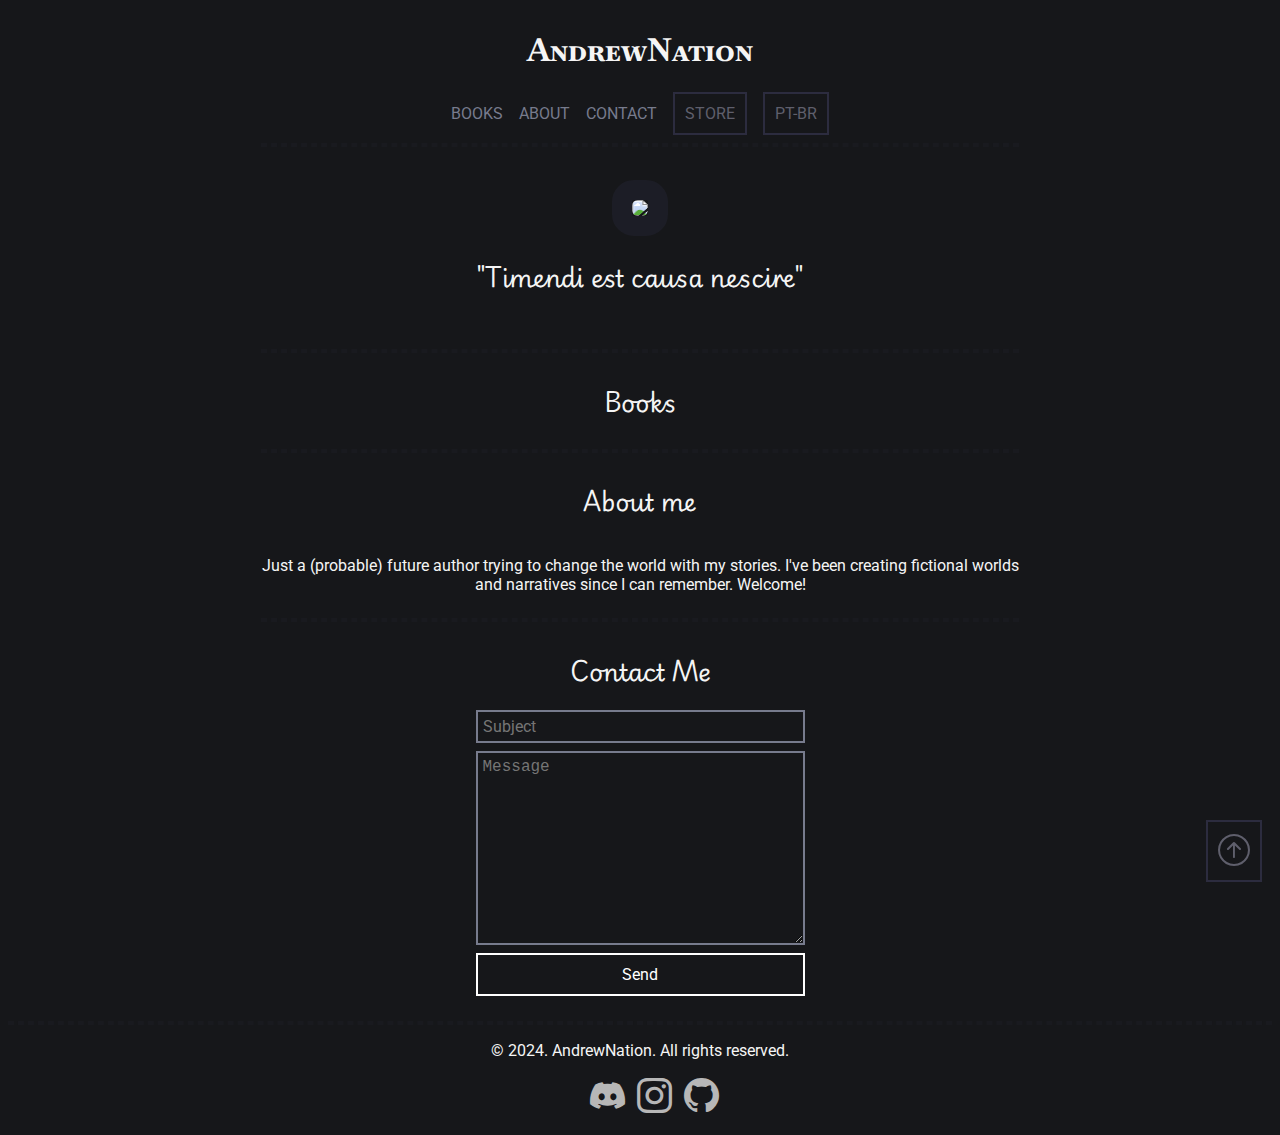
==== en/index.html @ 5a346bfe "Finalizando website e adicionando versão em ingles" ====
<!DOCTYPE html>
<html lang="pt">

<head>
    <meta charset="UTF-8">
    <meta name="description" content="http://127.0.0.1:3000/index.html#top">
    <meta name="viewport" content="width=device-width, initial-scale=1.0">
    <title>AndrewNation - Official website for my books and stories</title>
    <link rel="stylesheet" href="../styles/styles.css">
</head>

<body>
    <header id="top">
        <h1 class="uppercase">AndrewNation</h2>
            <nav>
                <a href="#books">BOOKS</a>
                <a href="#aboutme">ABOUT</a>
                <a href="#contact">CONTACT</a>
                <a href="https://www.amazon.com.br/stores/Andrew-Nation/author/B0D8L8DXF8" class="button">STORE</a>
                <a href="../index.html" class="button">PT-BR</a>
            </nav>
    </header>

    <main>
        <hr>
        <section id="website-header">
            <div class="author-header">
                <div class="author-picture-border">
                    <img class="author-picture"
                        src="https://m.media-amazon.com/images/S/amzn-author-media-prod/9lmglkm82ckus7stfe6c05viuf._SY450_CR0%2C0%2C450%2C450_.jpg"></img>
                </div>
                <h2 class="handwritten">"Timendi est causa nescire"</h2>
            </div>
        </section>
        <hr />
        <section id="books">
            <h2 class="handwritten">Books</h1>
        </section>
        <hr>
        <section id="aboutme">
            <h2 class="handwritten">About me</h2>
            <p class="text-center">Just a (probable) future author trying to change the world with my stories. I've
                been creating fictional worlds and narratives since I can remember. Welcome! </p>
        </section>
        <hr>
        <section id="contact" style="margin-bottom: 25px">
            <h2 class="handwritten">Contact Me</h2>
            <form action="">
                <input type="text" placeholder="Subject" id="subject">
                <textarea name="" id="message" cols="30" rows="10" placeholder="Message"></textarea>
                <input type="button" value="Send" id="send-button">
            </form>
        </section>
    </main>

    <hr>

    <footer>
        <p class="text-center">© 2024. AndrewNation. All rights reserved.</p>
        <div class="links-area-footer">
            <a href="https://discord.com/users/andrewnation" class="icon-link"><i class="bi bi-discord"></i></a>
            <a href="https://www.instagram.com/andrewnation24h1/" class="icon-link"><i class="bi bi-instagram"></i></a>
            <a href="https://github.com/Redwars22" class="icon-link"><i class="bi bi-github"></i></a>
        </div>
    </footer>

    <div>
        <a href="#top" class="button top-button"><i class="bi bi-arrow-up-circle"></i></a>
    </div>

    <script src="js/form.js"></script>
</body>

</html>
---- styles/styles.css ----
@import url('https://fonts.googleapis.com/css2?family=Baskervville+SC&family=Playwrite+GB+S:ital,wght@0,100..400;1,100..400&display=swap');
@import url('https://fonts.googleapis.com/css2?family=Roboto:ital,wght@0,100;0,300;0,400;0,500;0,700;0,900;1,100;1,300;1,400;1,500;1,700;1,900&display=swap');
@import url("https://cdn.jsdelivr.net/npm/bootstrap-icons@1.11.3/font/bootstrap-icons.min.css");

body {
    background-color: rgb(22, 23, 26);
    color: whitesmoke;
}

.handwritten {
    font-family: "Playwrite GB S", cursive;
    font-optical-sizing: auto;
    font-weight: 400;
    font-style: normal;
  }
  

.uppercase {
    font-family: "Baskervville SC", serif;
    font-weight: 900;
    font-style: normal;
  }

header, section, .author-header {
    display: flex;
    align-items: center;
    justify-content: center;
    flex-direction: column;
}

.author-header {
    margin: 25px 0px 25px 0px;
}

.button, form > input[type=button] {
    border: 2px solid rgb(44, 44, 63);
    padding: 10px;
    color: rgb(95, 95, 108) !important;
    text-decoration: none;
    transition: 500ms color;
}

.button:hover, form > input[type=button] {
    color: white !important;
    border: 2px solid white;
}

article {
    display: flex;
    gap: 12px;
    align-items: center;
    margin: 25px;
}

@media screen and (max-width: 800px) {
    article {
        flex-direction: column;
        align-items: center;
        gap: 12px;
    }
}

@media screen and (min-width: 900px) {
    main {
        margin-left: 20%;
        margin-right: 20%;
    }
}

.book-cover {
    box-shadow: 3px 3px 3px rgba(29, 30, 39, 0.429);
    border-radius: 12px;
    max-width: 250px;
}

hr {
    border: 2px dashed rgba(29, 30, 39, 0.429);
}

.author-picture {
    border-radius: 36%;
    max-width: 250px;
}

.author-picture-border {
    border: 20px solid rgba(29, 30, 39, 0.887);
    border-radius: 39%;
    display: flex;
    align-items: center;
    justify-content: center;
    transition: 500ms border;
}

.author-picture-border:hover {
    border: 20px solid darkslategray;
}

nav {
    display: flex;
    gap: 16px;
    align-items: center;
}

nav > a {
    text-decoration: none;
    color: rgb(119, 123, 141);
    transition: 500ms color;
}

nav > a:hover {
    color: whitesmoke;
}

p, strong, em, a, input {
    font-family: "Roboto", sans-serif;
}

.text-center {
    text-align: center;
}

.links-area-footer {
    display: flex;
    gap: 12px;
    align-items: center;
    margin-left: auto;
    margin-right: auto;
    justify-content: space-around;
    max-width: 100px;
}

.icon-link {
    color: rgb(183, 183, 183);
    font-size: 35px;
    transition: color 500ms;
}

.icon-link:hover {
    color: whitesmoke;
}

form {
    display: flex;
    flex-direction: column;
    gap: 8px;
}

input, textarea {
    border: 2px solid rgb(119, 123, 141);
    padding: 5px;
    font-size: 1rem;
    background-color: rgba(0, 0, 0, 0);
    color: whitesmoke;
}

.top-button {
    font-size: 32px;
    position: fixed;
    bottom: 0;
    right: 0;
    margin-right: 18px;
    margin-bottom: 18px;
}
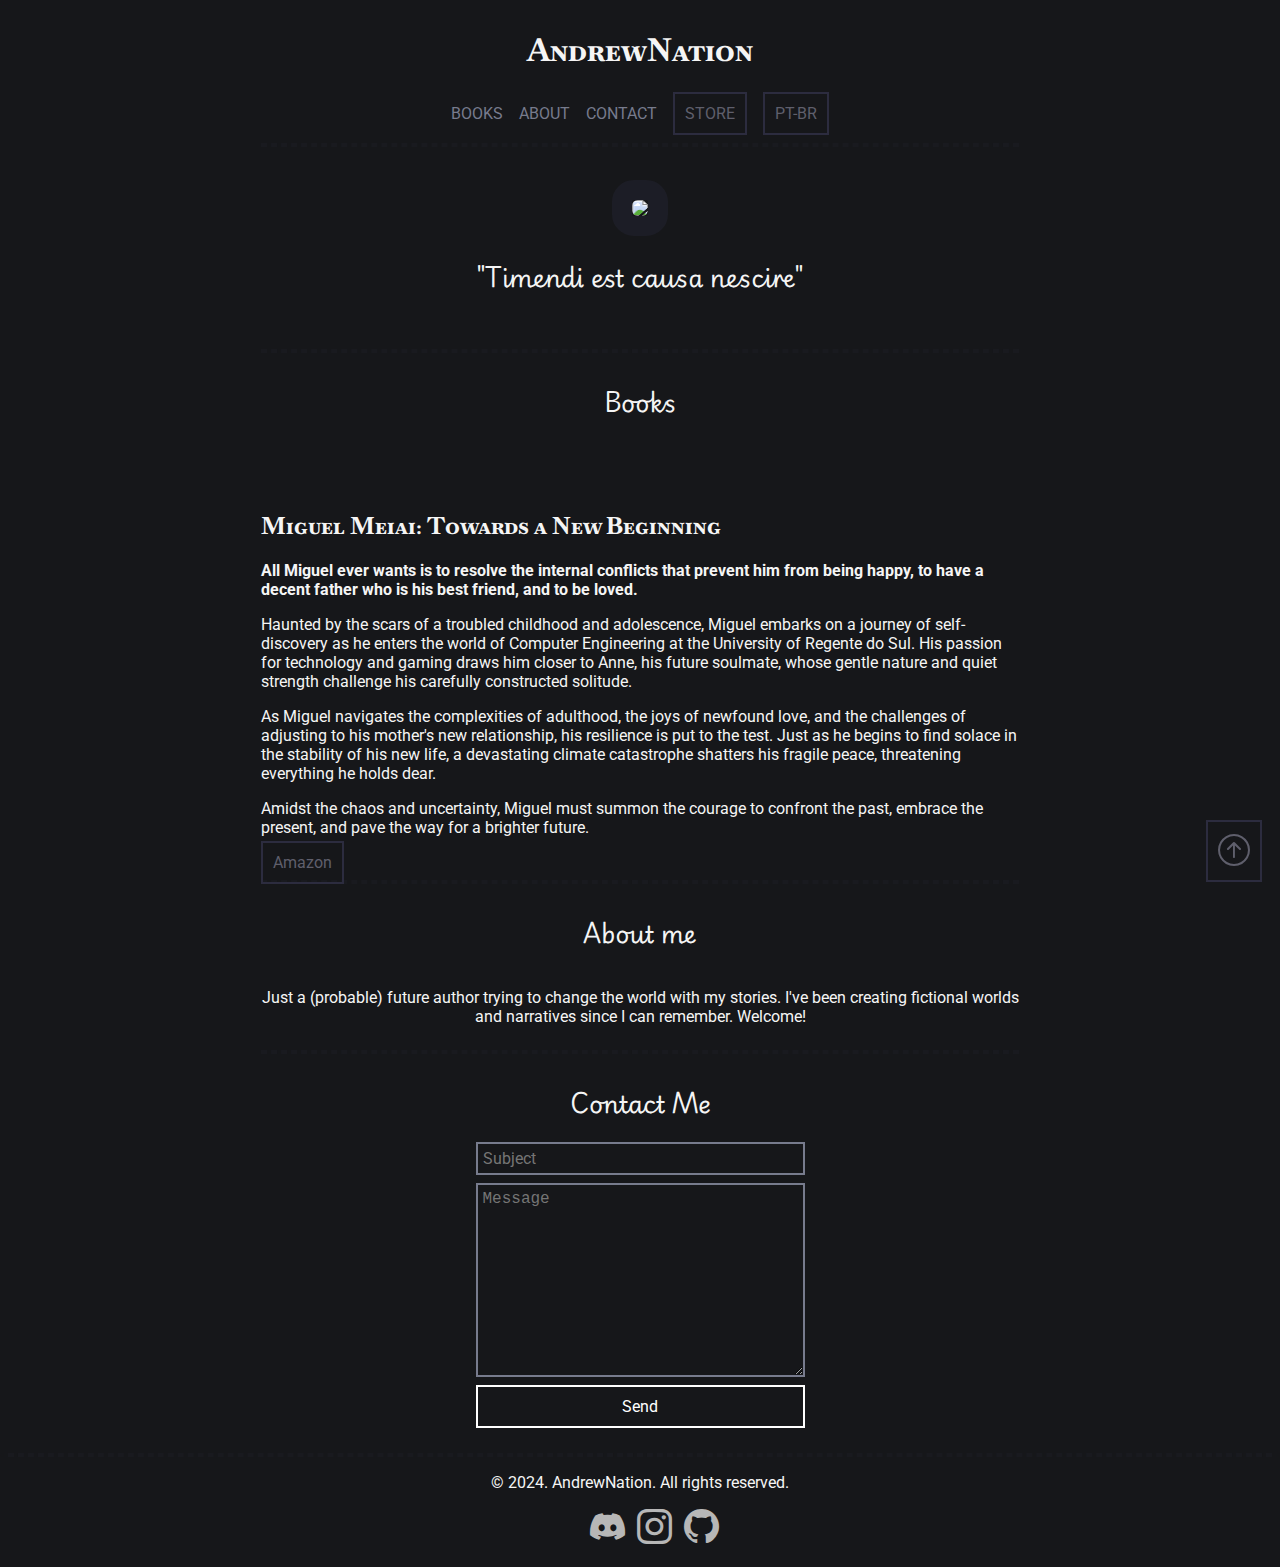
==== commit 1d0c31d2: "update my author website" ====
--- a/en/index.html
+++ b/en/index.html
@@ -1,5 +1,5 @@
 <!DOCTYPE html>
-<html lang="pt">
+<html lang="en">
 
 <head>
     <meta charset="UTF-8">
@@ -7,6 +7,7 @@
     <meta name="viewport" content="width=device-width, initial-scale=1.0">
     <title>AndrewNation - Official website for my books and stories</title>
     <link rel="stylesheet" href="../styles/styles.css">
+    <link rel="shortcut icon" href="../favicon.ico" type="image/x-icon">
 </head>
 
 <body>
@@ -16,7 +17,7 @@
                 <a href="#books">BOOKS</a>
                 <a href="#aboutme">ABOUT</a>
                 <a href="#contact">CONTACT</a>
-                <a href="https://www.amazon.com.br/stores/Andrew-Nation/author/B0D8L8DXF8" class="button">STORE</a>
+                <a href="https://www.amazon.com/stores/Andrew-Nation/author/B0D8L8DXF8" class="button">STORE</a>
                 <a href="../index.html" class="button">PT-BR</a>
             </nav>
     </header>
@@ -35,6 +36,29 @@
         <hr />
         <section id="books">
             <h2 class="handwritten">Books</h1>
+                <article></article>
+                <img class="book-cover" src="https://m.media-amazon.com/images/I/71kr+TnuVoL._SY425_.jpg" alt=""
+                    srcset="">
+                <div>
+                    <h2 class="uppercase">Miguel Meiai: Towards a New Beginning</h2>
+                    <strong>All Miguel ever wants is to resolve the internal conflicts that prevent him from being
+                        happy, to have a decent father who is his best friend, and to be loved.</strong>
+                    <p>Haunted by the scars of a troubled childhood and adolescence, Miguel embarks on a journey of
+                        self-discovery as he enters the world of Computer Engineering at the University of Regente do
+                        Sul. His passion for technology and gaming draws him closer to Anne, his future soulmate, whose
+                        gentle nature and quiet strength challenge his carefully constructed solitude.
+                    </p>
+                    <p>As Miguel navigates the complexities of adulthood, the joys of newfound love, and the challenges
+                        of adjusting to his mother's new relationship, his resilience is put to the test. Just as he
+                        begins to find solace in the stability of his new life, a devastating climate catastrophe
+                        shatters his fragile peace, threatening everything he holds dear.</p>
+                    <p>Amidst the chaos and uncertainty, Miguel must summon the courage to confront the past, embrace
+                        the present, and pave the way for a brighter future.</p>
+                    <div>
+                        <a class="button" href="https://www.amazon.com/dp/B0D8XMX3W1">Amazon</a>
+                    </div>
+                </div>
+                </article>
         </section>
         <hr>
         <section id="aboutme">
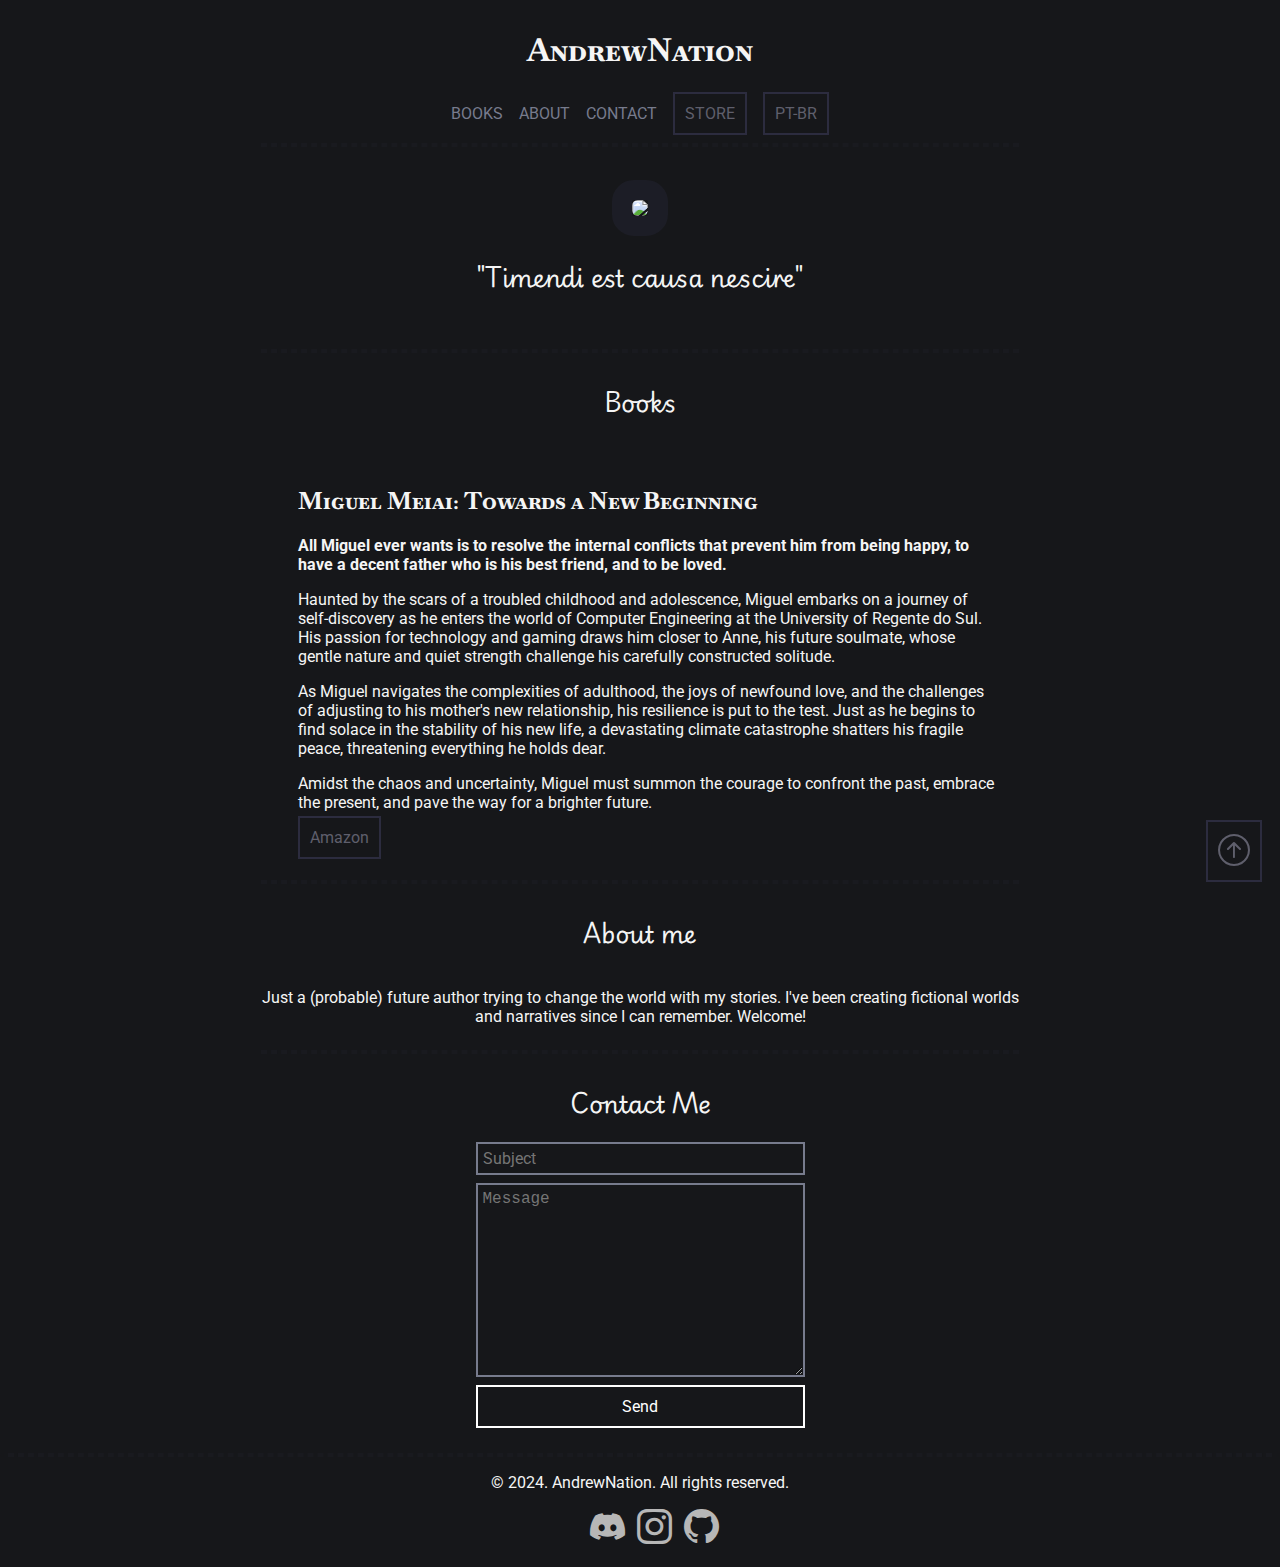
==== commit 2c2a965a: "update english version of the website" ====
--- a/en/index.html
+++ b/en/index.html
@@ -36,28 +36,32 @@
         <hr />
         <section id="books">
             <h2 class="handwritten">Books</h1>
-                <article></article>
-                <img class="book-cover" src="https://m.media-amazon.com/images/I/71kr+TnuVoL._SY425_.jpg" alt=""
-                    srcset="">
-                <div>
-                    <h2 class="uppercase">Miguel Meiai: Towards a New Beginning</h2>
-                    <strong>All Miguel ever wants is to resolve the internal conflicts that prevent him from being
-                        happy, to have a decent father who is his best friend, and to be loved.</strong>
-                    <p>Haunted by the scars of a troubled childhood and adolescence, Miguel embarks on a journey of
-                        self-discovery as he enters the world of Computer Engineering at the University of Regente do
-                        Sul. His passion for technology and gaming draws him closer to Anne, his future soulmate, whose
-                        gentle nature and quiet strength challenge his carefully constructed solitude.
-                    </p>
-                    <p>As Miguel navigates the complexities of adulthood, the joys of newfound love, and the challenges
-                        of adjusting to his mother's new relationship, his resilience is put to the test. Just as he
-                        begins to find solace in the stability of his new life, a devastating climate catastrophe
-                        shatters his fragile peace, threatening everything he holds dear.</p>
-                    <p>Amidst the chaos and uncertainty, Miguel must summon the courage to confront the past, embrace
-                        the present, and pave the way for a brighter future.</p>
+                <article>
+                    <img class="book-cover" src="https://m.media-amazon.com/images/I/71R3RaN92SL._SY425_.jpg" alt=""
+                        srcset="">
                     <div>
-                        <a class="button" href="https://www.amazon.com/dp/B0D8XMX3W1">Amazon</a>
+                        <h2 class="uppercase">Miguel Meiai: Towards a New Beginning</h2>
+                        <strong>All Miguel ever wants is to resolve the internal conflicts that prevent him from being
+                            happy, to have a decent father who is his best friend, and to be loved.</strong>
+                        <p>Haunted by the scars of a troubled childhood and adolescence, Miguel embarks on a journey of
+                            self-discovery as he enters the world of Computer Engineering at the University of Regente
+                            do
+                            Sul. His passion for technology and gaming draws him closer to Anne, his future soulmate,
+                            whose
+                            gentle nature and quiet strength challenge his carefully constructed solitude.
+                        </p>
+                        <p>As Miguel navigates the complexities of adulthood, the joys of newfound love, and the
+                            challenges
+                            of adjusting to his mother's new relationship, his resilience is put to the test. Just as he
+                            begins to find solace in the stability of his new life, a devastating climate catastrophe
+                            shatters his fragile peace, threatening everything he holds dear.</p>
+                        <p>Amidst the chaos and uncertainty, Miguel must summon the courage to confront the past,
+                            embrace
+                            the present, and pave the way for a brighter future.</p>
+                        <div>
+                            <a class="button" href="https://www.amazon.com/dp/B0D8XMX3W1">Amazon</a>
+                        </div>
                     </div>
-                </div>
                 </article>
         </section>
         <hr>
